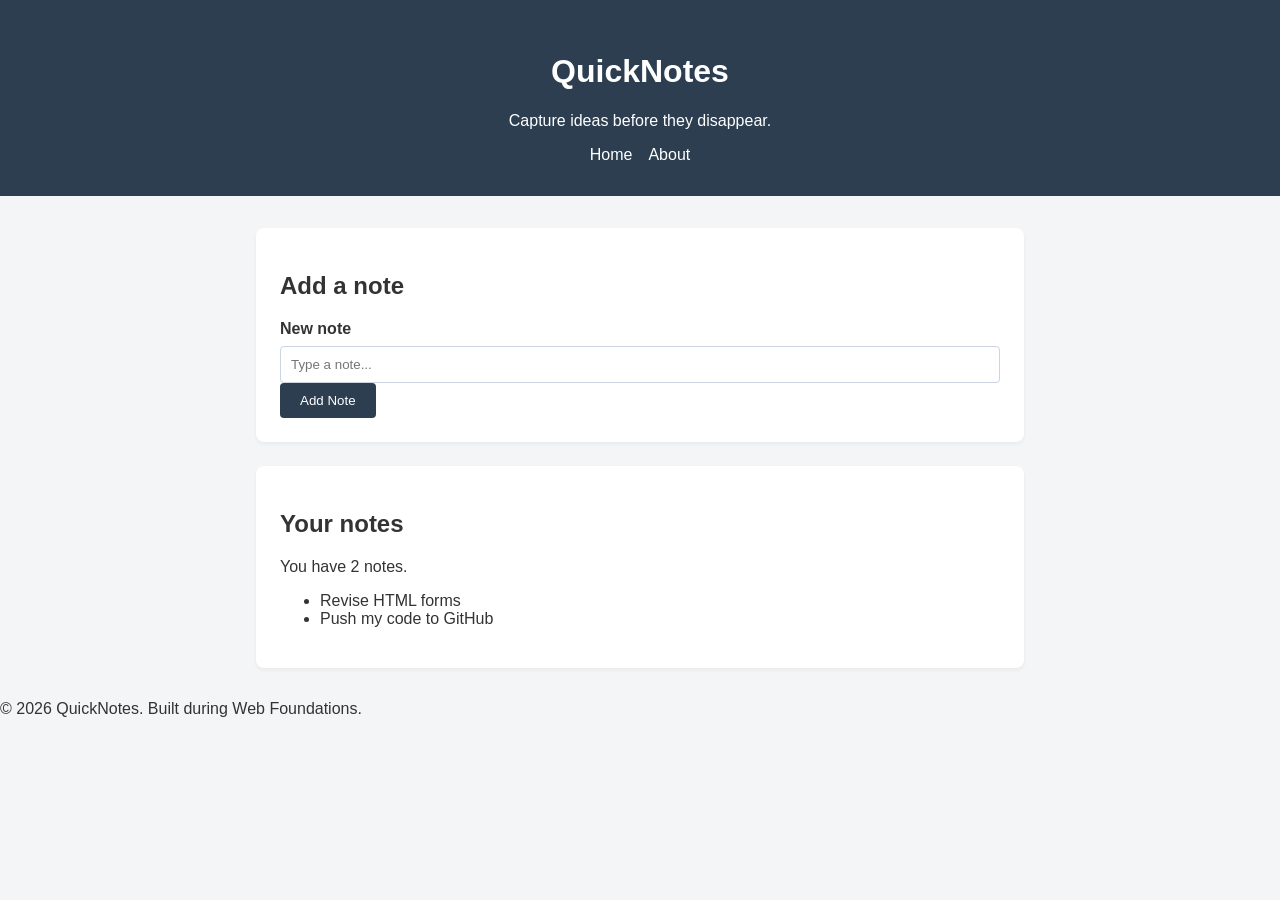
==== day2/index.html @ 96cd1371 "Day 2 assignment" ====
<!DOCTYPE html>
<html lang="en">
  <head>
    <meta charset="UTF-8" />
    <meta name="viewport" content="width=device-width, initial-scale=1.0" />
    <link rel="stylesheet" href="style.css" />
    <title>QuickNotes</title>
  </head>
  <body>
    <header>
      <h1>QuickNotes</h1>
      <p>Capture ideas before they disappear.</p>
      <nav>
        <a href="index.html">Home</a>
        <a href="about.html">About</a>
      </nav>
    </header>
 
    <main>
      <section>
        <h2>Add a note</h2>
        <form id="note-form">
          <label for="note-input">New note</label>
          <input type="text" id="note-input" placeholder="Type a note..." />
          <button type="submit">Add Note</button>
        </form>
      </section>
 
      <section>
        <h2>Your notes</h2>
        <p id="note-count">You have 2 notes.</p>
        <ul id="notes-list">
          <li>Revise HTML forms</li>
          <li>Push my code to GitHub</li>
        </ul>
      </section>
    </main>
 
    <footer>
      <p>&copy; 2026 QuickNotes. Built during Web Foundations.</p>
    </footer>
  </body>
</html>
---- day2/style.css ----
/* 1. Reset and base body styles */
*, *::before, *::after {
  box-sizing: border-box;
}

body {
  margin: 0;
  font-family: Arial, sans-serif;
  background-color: #f4f5f7; /* Light background to make white cards stand out */
  color: #333;
}

/* 2. Header styles */
header {
  background-color: #2c3e50;
  color: white;
  padding: 2rem;
  text-align: center;
}

header p {
  margin-bottom: 0;
}

/* 3. Navigation bar with Flexbox */
nav {
  display: flex;
  justify-content: center;
  gap: 16px;
  margin-top: 1rem;
}

nav a {
  color: white;
  text-decoration: none;
  transition: color 0.3s ease; /* Hover transition */
}

nav a:hover {
  color: #3498db; /* Visible hover style */
}

/* 4. Centred main with max-width and white card sections */
main {
  max-width: 800px;
  margin: 2rem auto;
  padding: 0 1rem;
}

section {
  background-color: white;
  padding: 1.5rem;
  margin-bottom: 1.5rem;
  border-radius: 8px;
  box-shadow: 0 2px 4px rgba(0,0,0,0.05); /* Soft shadow for card look */
}

/* 5. Features list CSS Grid cards */
.features {
  display: grid;
  grid-template-columns: repeat(auto-fit, minmax(180px, 1fr));
  gap: 1rem;
  list-style-type: none;
  padding: 0;
  margin: 0;
}

.features li {
  background-color: #f8f9fa;
  border: 1px solid #e2e8f0;
  padding: 1rem;
  border-radius: 6px;
  text-align: center;
}

/* 6. Table styles */
table {
  width: 100%;
  border-collapse: collapse;
}

th, td {
  border: 1px solid #cbd5e1;
  padding: 12px;
  text-align: left;
}

th {
  background-color: #f1f5f9;
}

/* 7. Feedback form (Stacked vertically, full width) */
form div {
  margin-bottom: 1rem;
}

label {
  display: block;
  margin-bottom: 0.5rem;
  font-weight: bold;
}

input[type="text"],
input[type="email"],
textarea {
  width: 100%;
  padding: 10px;
  border: 1px solid #cbd5e1;
  border-radius: 4px;
}

/* 8. Button transition */
button {
  background-color: #2c3e50;
  color: white;
  padding: 10px 20px;
  border: none;
  border-radius: 4px;
  cursor: pointer;
  transition: background-color 0.3s ease;
}

button:hover {
  background-color: #3498db;
}

/* 9. Media Query for small screens */
@media (max-width: 600px) {
  header {
    padding: 1rem;
  }
  
  header h1 {
    font-size: 1.5rem;
  }
}
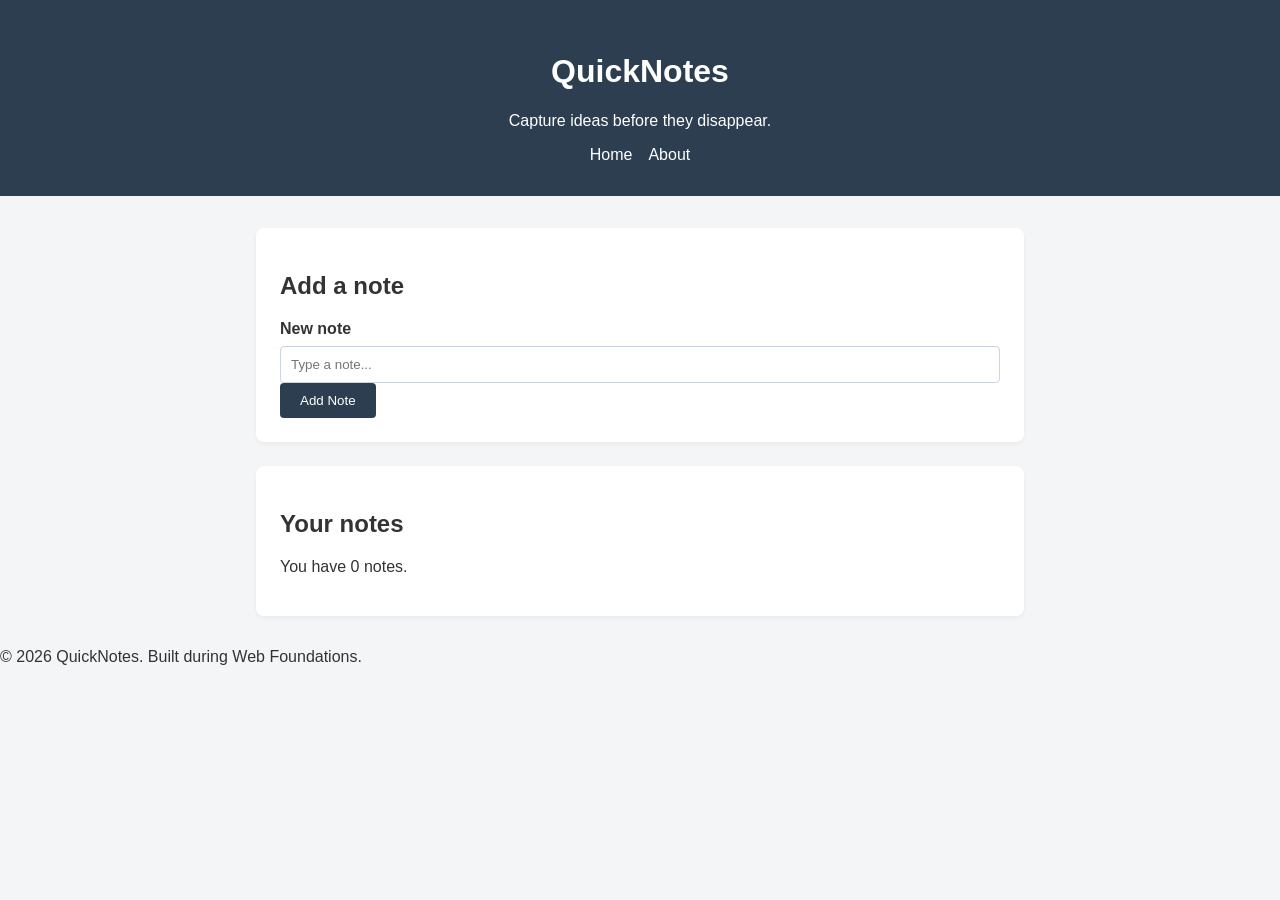
==== commit 70c612a2: "Day 4 assignment" ====
--- a/day2/index.html
+++ b/day2/index.html
@@ -5,6 +5,8 @@
     <meta name="viewport" content="width=device-width, initial-scale=1.0" />
     <link rel="stylesheet" href="style.css" />
     <title>QuickNotes</title>
+    <script src="script.js" defer></script>
+    
   </head>
   <body>
     <header>
@@ -30,8 +32,7 @@
         <h2>Your notes</h2>
         <p id="note-count">You have 2 notes.</p>
         <ul id="notes-list">
-          <li>Revise HTML forms</li>
-          <li>Push my code to GitHub</li>
+          
         </ul>
       </section>
     </main>
--- a/day2/style.css
+++ b/day2/style.css
@@ -133,4 +133,20 @@
   header h1 {
     font-size: 1.5rem;
   }
+}
+.note {
+  display: flex;
+  justify-content: space-between;
+  align-items: center;
+  gap: 12px;
+}
+ 
+.delete-btn {
+  background-color: #8e0000;
+  padding: 6px 12px;
+  font-size: 0.85rem;
+}
+ 
+.delete-btn:hover {
+  background-color: #6b0000;
 }
